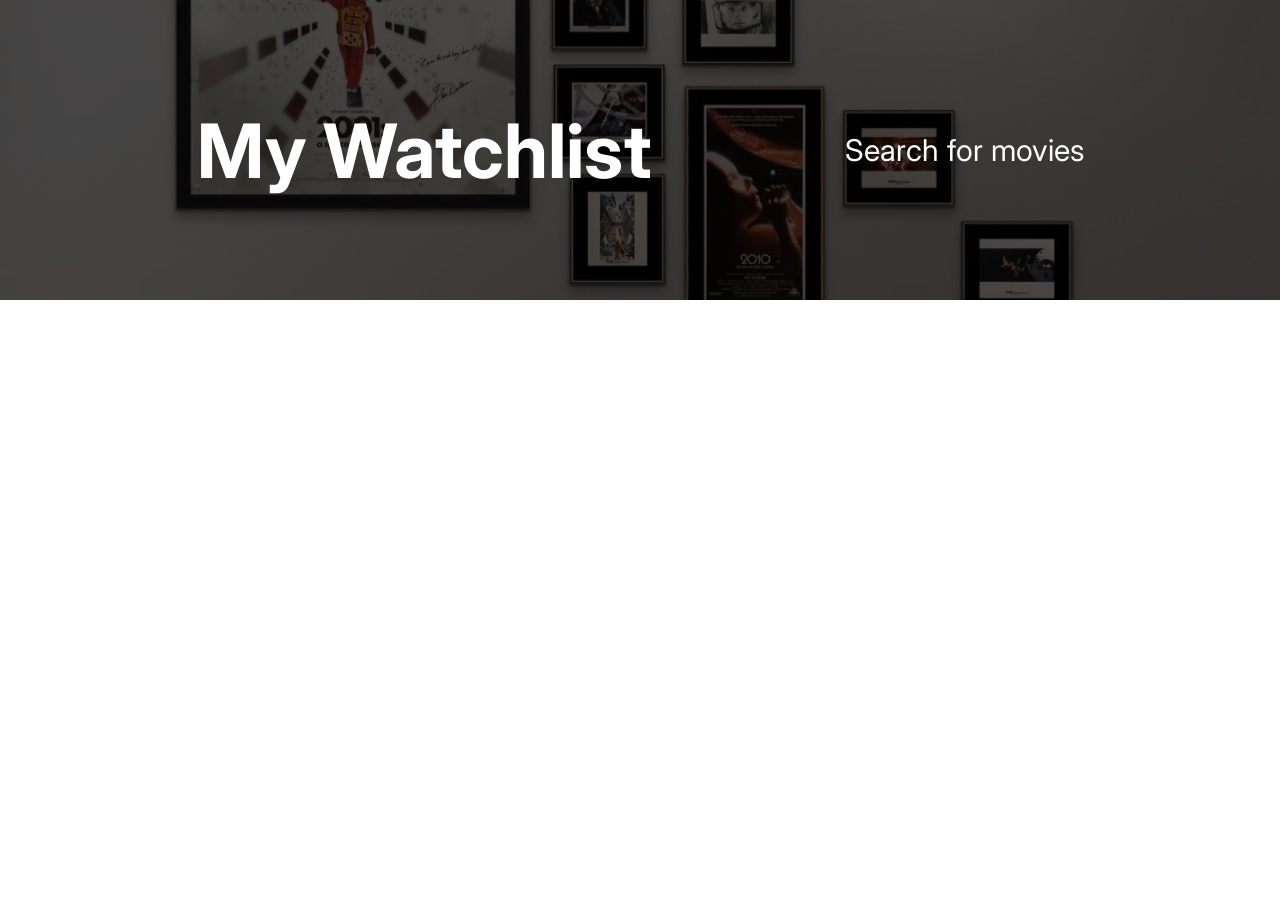
==== watchlist.html @ 17fa9ac4 "set up navbar on both pages and search bar in home page" ====
<!DOCTYPE html>
<html lang="en">
<head>
    <meta charset="UTF-8">
    <meta name="viewport" content="width=device-width, initial-scale=1.0">
    <title>My Watchlist</title>
    <link rel="stylesheet" href="index.css">
    <link rel="preconnect" href="https://fonts.googleapis.com">
    <link rel="preconnect" href="https://fonts.gstatic.com" crossorigin>
    <link href="https://fonts.googleapis.com/css2?family=Inter:ital,opsz,wght@0,14..32,100..900;1,14..32,100..900&display=swap" rel="stylesheet">
</head>
<body>
    <!-- Navbar -->
    <header>
        <img src="./images/header.webp" alt="framed movie banners hanging on a wall">
        <nav>
            <h1 id="page-title">My Watchlist</h1>
            <a id="nav-link" href="index.html">Search for movies</a>
        </nav>
    </header>

    <script src="index.js"></script>
</body>
</html>
---- index.css ----
body {
    margin: 0;
    font-family: "Inter", sans-serif;
}

/* Header */
header {
    height: 300px;
    overflow: hidden;
    position: relative;
}

header img {
    width: 100%;
    height: 100%;
    object-fit: cover;
    filter: brightness(30%);
}

nav {
    position: absolute;
    inset: 0;
    display: flex;
    justify-content: space-around;
    padding: 100px;
    align-items: center;
}

nav > h1 {
    font-size: 75px;
}

nav > h1,
nav > a {
    color: white;
}

nav > a {
    text-decoration: none;
    font-size: 30px;
}

/* Search Form */

.search-form {
    background: white;
    display: flex;
    border: 1px solid rgba(209, 213, 219, 1);
    border-radius: 6px;
    justify-content: space-between;
    width: min(700px, 90%);
    overflow: hidden;
    height: 60px;
    margin: -30px auto 0;
    position: relative;
    z-index: 1;
}

.input-wrapper {
    display: flex;
    align-items: center;
    gap: 8px;
    flex: 1;
    min-width: 0;
}

.search-form > button {
    border: none;
    flex-shrink: 0;
    background-color: white;
    border-left: 1px solid rgba(209, 213, 219, 1);
    font-size: 20px;
    display: flex;
    justify-content: center;
    align-items: center;
    width: 150px;
}

.input-wrapper > input {
    border: none;
    outline: none;
    font-size: 20px;
    flex: 1;
    min-width: 0;
    padding-right: 10px;
}

.input-wrapper > img {
    width: 30px;
    margin-left: 20px;
}
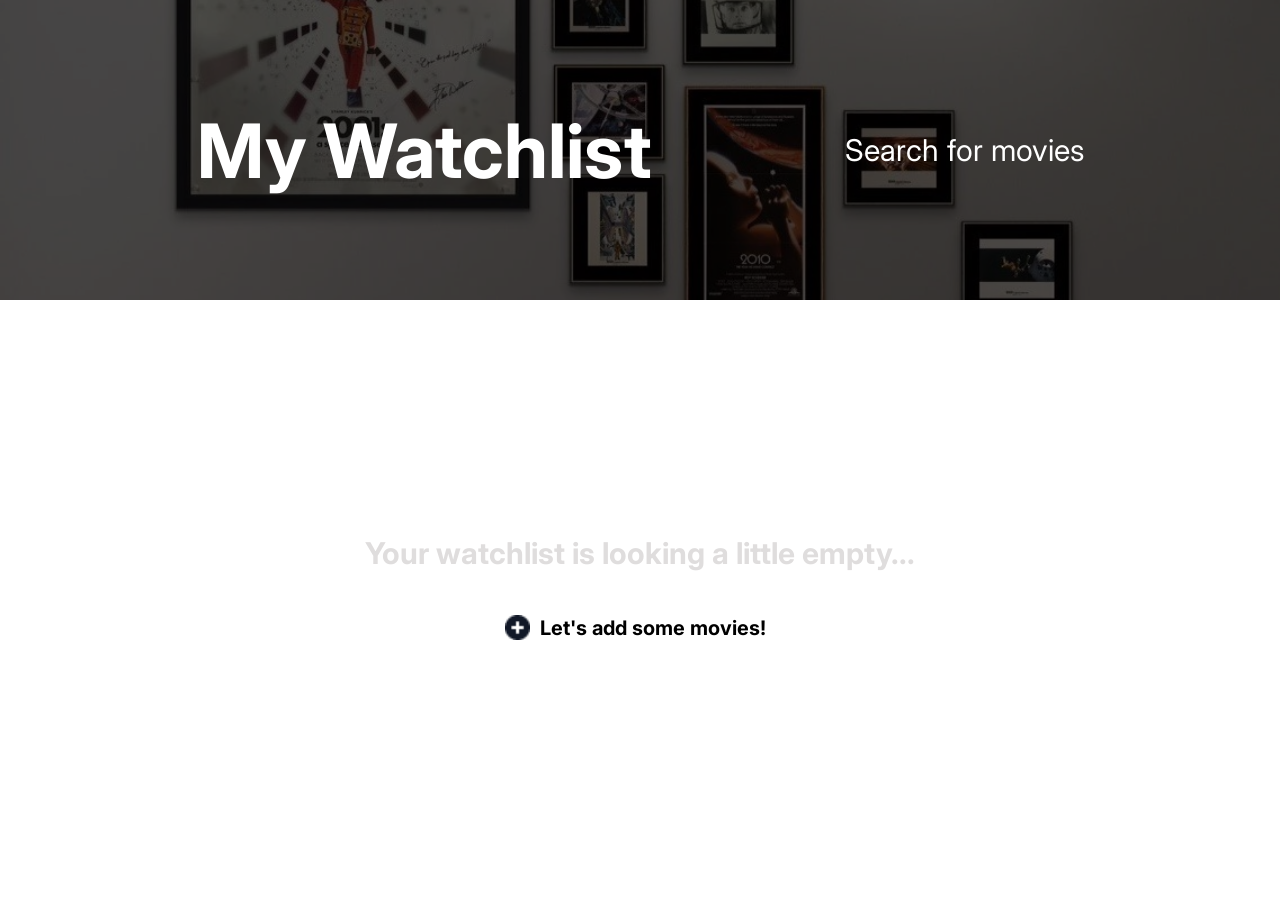
==== commit 04d1e9c7: "add page styling for empty watchlist" ====
--- a/watchlist.html
+++ b/watchlist.html
@@ -19,6 +19,9 @@
         </nav>
     </header>
 
+    <main class="movies-container" id="movies-container">
+    </main>
+
     <script src="index.js"></script>
 </body>
 </html>
--- a/index.css
+++ b/index.css
@@ -48,7 +48,7 @@
     border: 1px solid rgba(209, 213, 219, 1);
     border-radius: 6px;
     justify-content: space-between;
-    width: min(700px, 90%);
+    width: 700px;
     overflow: hidden;
     height: 60px;
     margin: -30px auto 0;
@@ -88,4 +88,129 @@
 .input-wrapper > img {
     width: 30px;
     margin-left: 20px;
+}
+
+/* Movies Container */
+
+.movies-container {
+    display: flex;
+    flex-direction: column;
+    align-items: center;
+    justify-content: center;
+    min-height: calc(100vh - 300px - 30px);
+}
+
+.movie-reel-icon {
+    width: 100px;
+}
+
+.movies-container-header {
+    font-size: 30px;
+    color: rgba(223, 221, 221, 1);
+    text-align: center;
+    width: 600px;
+}
+
+/* Movie card */
+
+.movie-card {
+    width: 700px;
+    display: grid;
+    grid-template-columns: 150px 1fr;
+    font-family: "Inter", sans-serif;
+    column-gap: 20px;
+    padding: 24px 0;
+    border-bottom: 2px solid rgba(229, 231, 235, 1);
+}
+
+.movie-poster {
+    width: 150px;
+    object-fit: cover;
+    border-radius: 2px;
+}
+
+.movie-header {
+    display: grid;
+    grid-template-columns: repeat 2fr (2, 1fr);
+}
+
+.movie-details {
+    display: grid;
+    row-gap: 8px;
+    align-content: center;
+}
+
+.movie-details h2,
+.movie-details p {
+    margin: 5px 0;
+}
+
+/* title, star, and rating */
+
+.movie-header {
+    display: flex;
+    align-items: center;
+    gap: 6px;
+}
+
+.title {
+    margin: 0;
+    font-size: 24px;
+    font-weight: 500;
+    padding-right: 10px;
+}
+
+.rating-icon {
+    width: 15px;
+}
+
+.imdb-rating {
+    font-weight: 400;
+}
+
+.movie-meta {
+    display: flex;
+    gap: 20px;
+    color: rgba(17, 24, 39, 1);
+}
+
+.watchlist-toggle {
+    display: flex;
+    align-items: center;
+    gap: 5px;
+}
+
+.toggle-watchlist-icon {
+    width: 16px;
+    height: 16px;
+}
+
+/* Plot */
+
+.plot {
+    color: rgba(107, 114, 128, 1);
+    font-size: 20px;
+    line-height: 27px;
+}
+
+/* Watchlist Page */
+
+.search-movies {
+    display: flex;
+    align-items: center;
+    gap: 10px;
+}
+
+.search-movies > img {
+    width: 25px;
+}
+
+.search-movies > p {
+    font-weight: 700;
+    font-size: 20px;
+}
+
+.search-movies > p > a {
+    text-decoration: none;
+    color: black;
 }
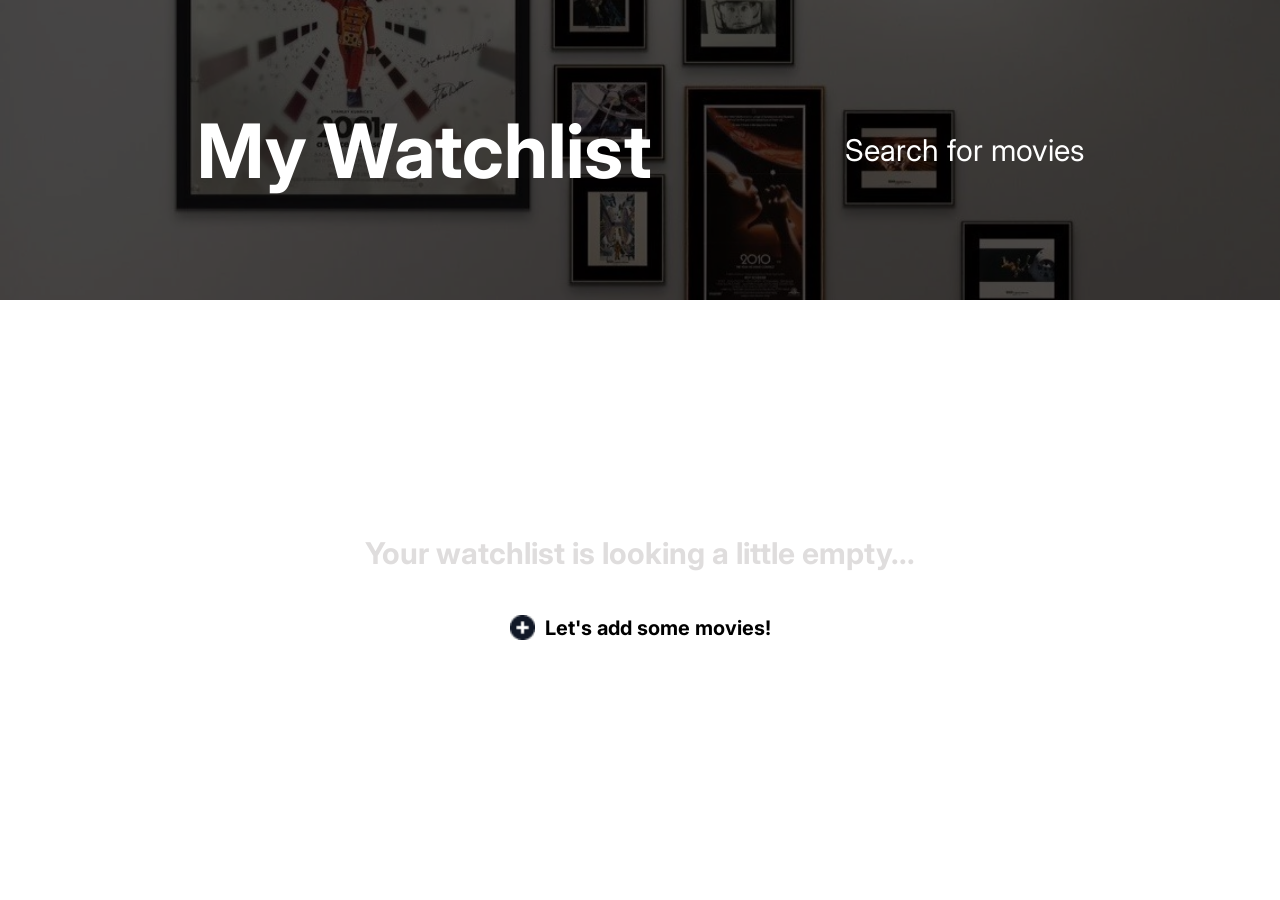
==== commit 572936bd: "add screenshots for readme" ====
--- a/watchlist.html
+++ b/watchlist.html
@@ -4,7 +4,7 @@
     <meta charset="UTF-8">
     <meta name="viewport" content="width=device-width, initial-scale=1.0">
     <title>My Watchlist</title>
-    <link rel="stylesheet" href="index.css">
+    <link rel="stylesheet" href="./index.css">
     <link rel="preconnect" href="https://fonts.googleapis.com">
     <link rel="preconnect" href="https://fonts.gstatic.com" crossorigin>
     <link href="https://fonts.googleapis.com/css2?family=Inter:ital,opsz,wght@0,14..32,100..900;1,14..32,100..900&display=swap" rel="stylesheet">
@@ -22,6 +22,6 @@
     <main class="movies-container" id="movies-container">
     </main>
 
-    <script src="index.js"></script>
+    <script src="./index.js"></script>
 </body>
 </html>
--- a/index.css
+++ b/index.css
@@ -96,6 +96,9 @@
     display: flex;
     flex-direction: column;
     align-items: center;
+}
+
+.movies-container.empty {
     justify-content: center;
     min-height: calc(100vh - 300px - 30px);
 }
@@ -195,22 +198,22 @@
 
 /* Watchlist Page */
 
-.search-movies {
+.search-movies > a {
     display: flex;
     align-items: center;
     gap: 10px;
 }
 
-.search-movies > img {
+.search-movies > a > img {
     width: 25px;
 }
 
-.search-movies > p {
+.search-movies > a > p {
     font-weight: 700;
     font-size: 20px;
 }
 
-.search-movies > p > a {
+.search-movies > a {
     text-decoration: none;
     color: black;
 }
